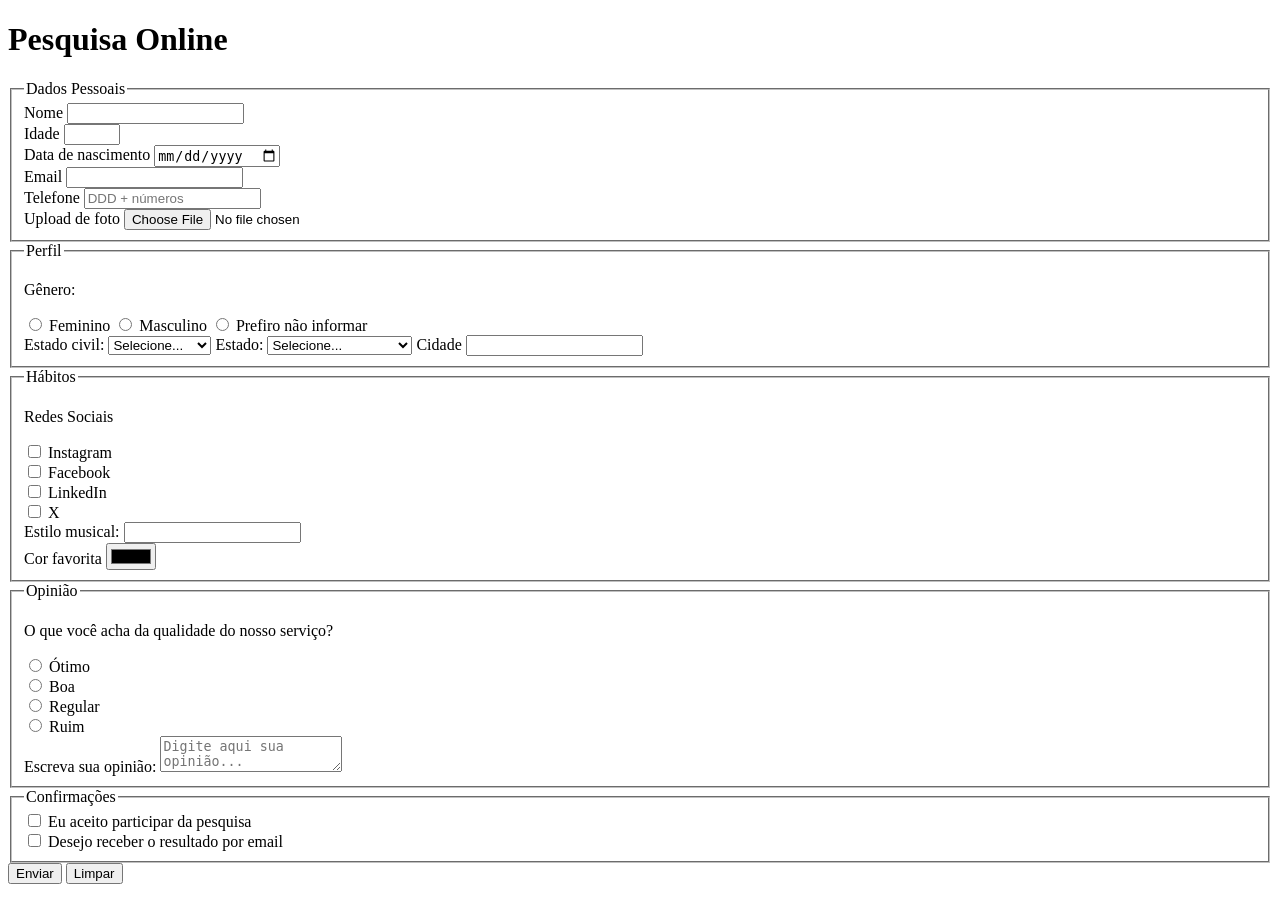
==== index.html @ 170439cd "feat: create section for confirmation of accepted terms lgpd" ====
<!DOCTYPE html>
<html lang="en">
<head>
    <meta charset="UTF-8">
    <meta name="viewport" content="width=device-width, initial-scale=1.0">
    <title>Pesquisa Culturama</title>
</head>
<body>
    <header>
        <h1>Pesquisa Online</h1>
    </header>
    <section>
        <form action="" method="get">
            <fieldset>
                <legend>Dados Pessoais</legend>

                <label for="name">Nome</label>
                <input id="name" type="text" name="userName" required>
                <br>
                <label for="age">Idade</label>
                <input id="age" type="number" name="userAge" min="12" max="100" required>
                <br>
                <label for="birthDate">Data de nascimento</label>
                <input id="birthDate" type="date" name="birthDate">
                <br>
                <label for="email">Email</label>
                <input id="email" type="email" name="userEmail" required>
                <br>
                <label for="phoneNumber">Telefone</label>
                <input id="phoneNumber" type="tel" name="userPhoneNumber" pattern="[0-9]{11}" placeholder="DDD + números">
                <br>
                <label for="image">Upload de foto</label>
                <input id="image" type="file" accept="image/*" name="userImage" >
                <br>
            </fieldset>
            <fieldset>
                <legend>Perfil</legend>

                <p>Gênero:</p>
                <input id="fem" type="radio" name="userGender" value="Feminino">
                <label for="fem">Feminino</label>

                <input id="masc" type="radio" name="userGender" value="Masculino">
                <label for="masc">Masculino</label>

                <input id="notInformed" type="radio" name="userGender" value="NotInformed">
                <label for="notInformed">Prefiro não informar</label>
                <br>
                <label for="maritalStatus">Estado civil:</label>
                <select id="maritalStatus" name="userMaritalStatus">
                    <option value="NotInformed">Selecione...</option>
                    <option value="Casado">Casado</option>
                    <option value="Solteiro">Solteiro</option>
                    <option value="Divorciado">Divorciado</option>
                    <option value="UniaoEstavel">União estável</option>
                </select>

                <label for="state">Estado:</label>
                <select id="state" name="userState" required>
                    <option value="NotInformed">Selecione...</option>
                    <option value="Acre">Acre</option>
                    <option value="Alagoas">Alagoas</option>
                    <option value="Amapa">Amapá</option>
                    <option value="Amazonas">Amazonas</option>
                    <option value="Bahia">Bahia</option>
                    <option value="Ceara">Ceará</option>
                    <option value="DistritoFederal">Distrito Federal</option>
                    <option value="EspiritoSanto">Espirito Santo</option>
                    <option value="Goias">Goiás</option>
                    <option value="Maranhao">Maranhão</option>
                    <option value="MatoGrossoDoSul">Mato Grosso do Sul</option>
                    <option value="MatoGrosso">Mato Grosso</option>
                    <option value="MinasGerais">Minas Gerais</option>
                    <option value="Para">Pará</option>
                    <option value="Paraiba">Paraíba</option>
                    <option value="Parana">Paraná</option>
                    <option value="Pernambuco">Pernambuco</option>
                    <option value="Piaui">Piauí</option>
                    <option value="RioDeJaneiro">Rio de Janeiro</option>
                    <option value="RioGrandeDoNorte">Rio Grande do Norte</option>
                    <option value="RioGrandeDoSul">Rio Grande do Sul</option>
                    <option value="Rondonia">Rondônia</option>
                    <option value="Roraima">Roraima</option>
                    <option value="SantaCatarina">Santa Catarina</option>
                    <option value="SaoPaulo">São Paulo</option>
                    <option value="Sergipe">Sergipe</option>
                    <option value="Tocantins">Tocantins</option>
                </select>

                <label for="city">Cidade</label>
                <input id="city" type="text" name="userCity">
            </fieldset>
            <fieldset>
                <legend>Hábitos</legend>

                <p>Redes Sociais</p>
                <input id="instagram" type="checkbox" name="social" value="Instagram">
                <label for="instagram">Instagram</label>
                <br>
                <input id="instagram" type="checkbox" name="social" value="Facebook">
                <label for="instagram">Facebook</label>
                <br>
                <input id="linkedin" type="checkbox" name="social" value="Linkedin">
                <label for="linkedin">LinkedIn</label>
                <br>
                <input id="x" type="checkbox" name="social" value="X">
                <label for="x">X</label>
                <br>
                <label for="musicStyle">Estilo musical:</label>
                <input list="stylesTypes" id="musicStyle" name="userMusicStyle" type="text">
                <datalist id="stylesTypes">
                    <option value="Rock">
                    <option value="Pop">
                    <option value="Samba">
                    <option value=Forró>
                </datalist>
                <br>
                <label for="favoriteColor">Cor favorita</label>
                <input id="favoriteColor" type="color" name="userFavoriteColor">
            </fieldset>
            <fieldset>
                <legend>Opinião</legend>
                <p>O que você acha da qualidade do nosso serviço?</p>
                <input id="otimo" type="radio" name="userOpinion" value="Otimo">
                <label for="otimo">Ótimo</label>
                <br>
                <input id="boa" type="radio" name="userOpinion" value="Boa">
                <label for="boa">Boa</label>
                <br>
                <input id="regular" type="radio" name="userOpinion" value="Regular">
                <label for="regular">Regular</label>
                <br>
                <input id="ruim" type="radio" name="userOpinion" value="Ruim">
                <label for="ruim">Ruim</label>
                <br>
                <label for="comment">Escreva sua opinião:</label>
                <textarea id="comment" name="userComment" placeholder="Digite aqui sua opinião..."></textarea>
            </fieldset>
            <fieldset>
                <legend>Confirmações</legend>
                <input id="userLgpdTerm" type="checkbox" name="userLgpd" value="Accepted" required>
                <label for="userLgpdTerm">Eu aceito participar da pesquisa</label>
                <br>
                <input id="userGetResult" type="checkbox" name="getResult"  value="Accepted">
                <label for="userGetResult">Desejo receber o resultado por email</label>
            </fieldset>
            <button type="submit">Enviar</button>
            <button type="reset">Limpar</button>
        </form>
    </section>
</body>
</html>
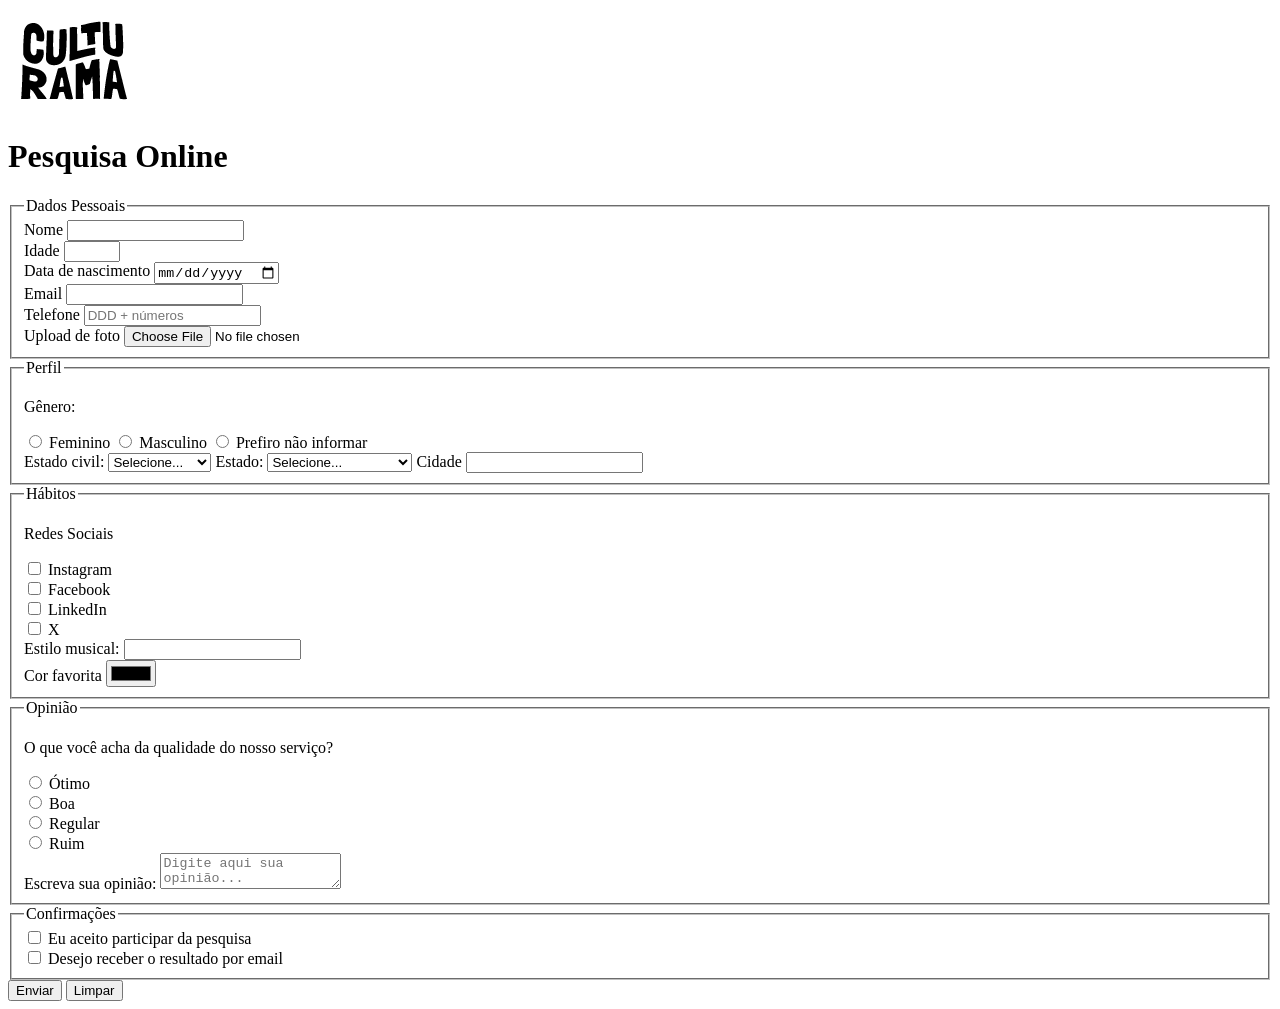
==== commit 46b4776d: "feat: add logo in header" ====
--- a/index.html
+++ b/index.html
@@ -3,10 +3,12 @@
 <head>
     <meta charset="UTF-8">
     <meta name="viewport" content="width=device-width, initial-scale=1.0">
+    <link rel="icon" href="culturama-favicon.png">
     <title>Pesquisa Culturama</title>
 </head>
 <body>
     <header>
+        <img src="img/logo-culturama.png" alt="logo culturama">
         <h1>Pesquisa Online</h1>
     </header>
     <section>
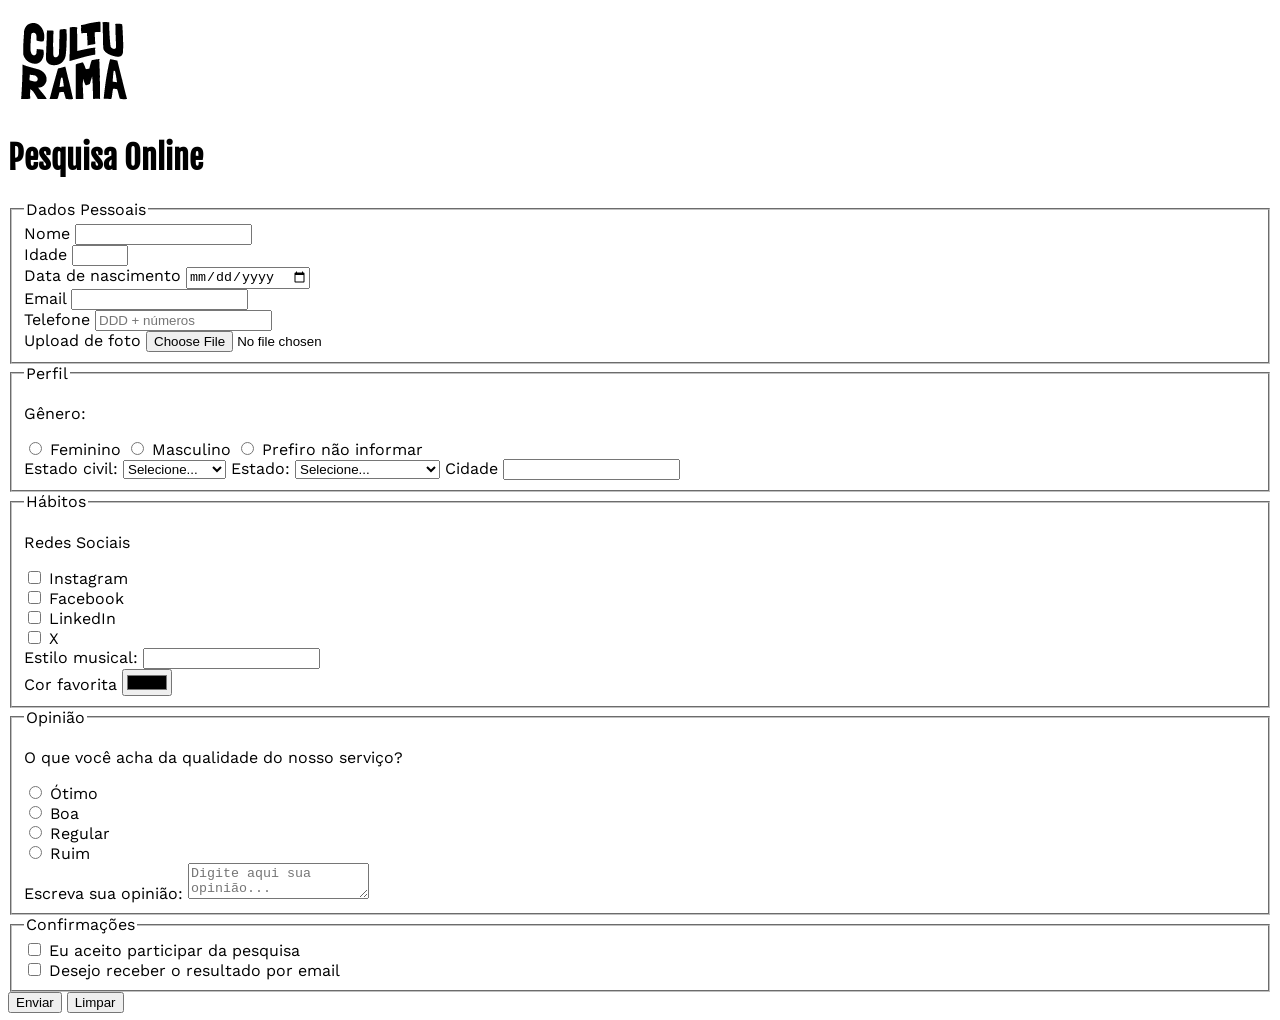
==== commit 077b3247: "feat: add family of fonts" ====
--- a/index.html
+++ b/index.html
@@ -4,6 +4,11 @@
     <meta charset="UTF-8">
     <meta name="viewport" content="width=device-width, initial-scale=1.0">
     <link rel="icon" href="culturama-favicon.png">
+    <link rel="stylesheet" href="css/style.css">
+    <link rel="preconnect" href="https://fonts.googleapis.com">
+    <link rel="preconnect" href="https://fonts.gstatic.com" crossorigin>
+    <link href="https://fonts.googleapis.com/css2?family=Fjalla+One&family=Work+Sans&display=swap" rel="stylesheet">
+    
     <title>Pesquisa Culturama</title>
 </head>
 <body>
--- a/css/style.css
+++ b/css/style.css
@@ -0,0 +1,7 @@
+body{
+     font-family: "Work Sans", sans-serif;
+}
+
+h1{
+    font-family: "Fjalla One", sans-serif;
+}
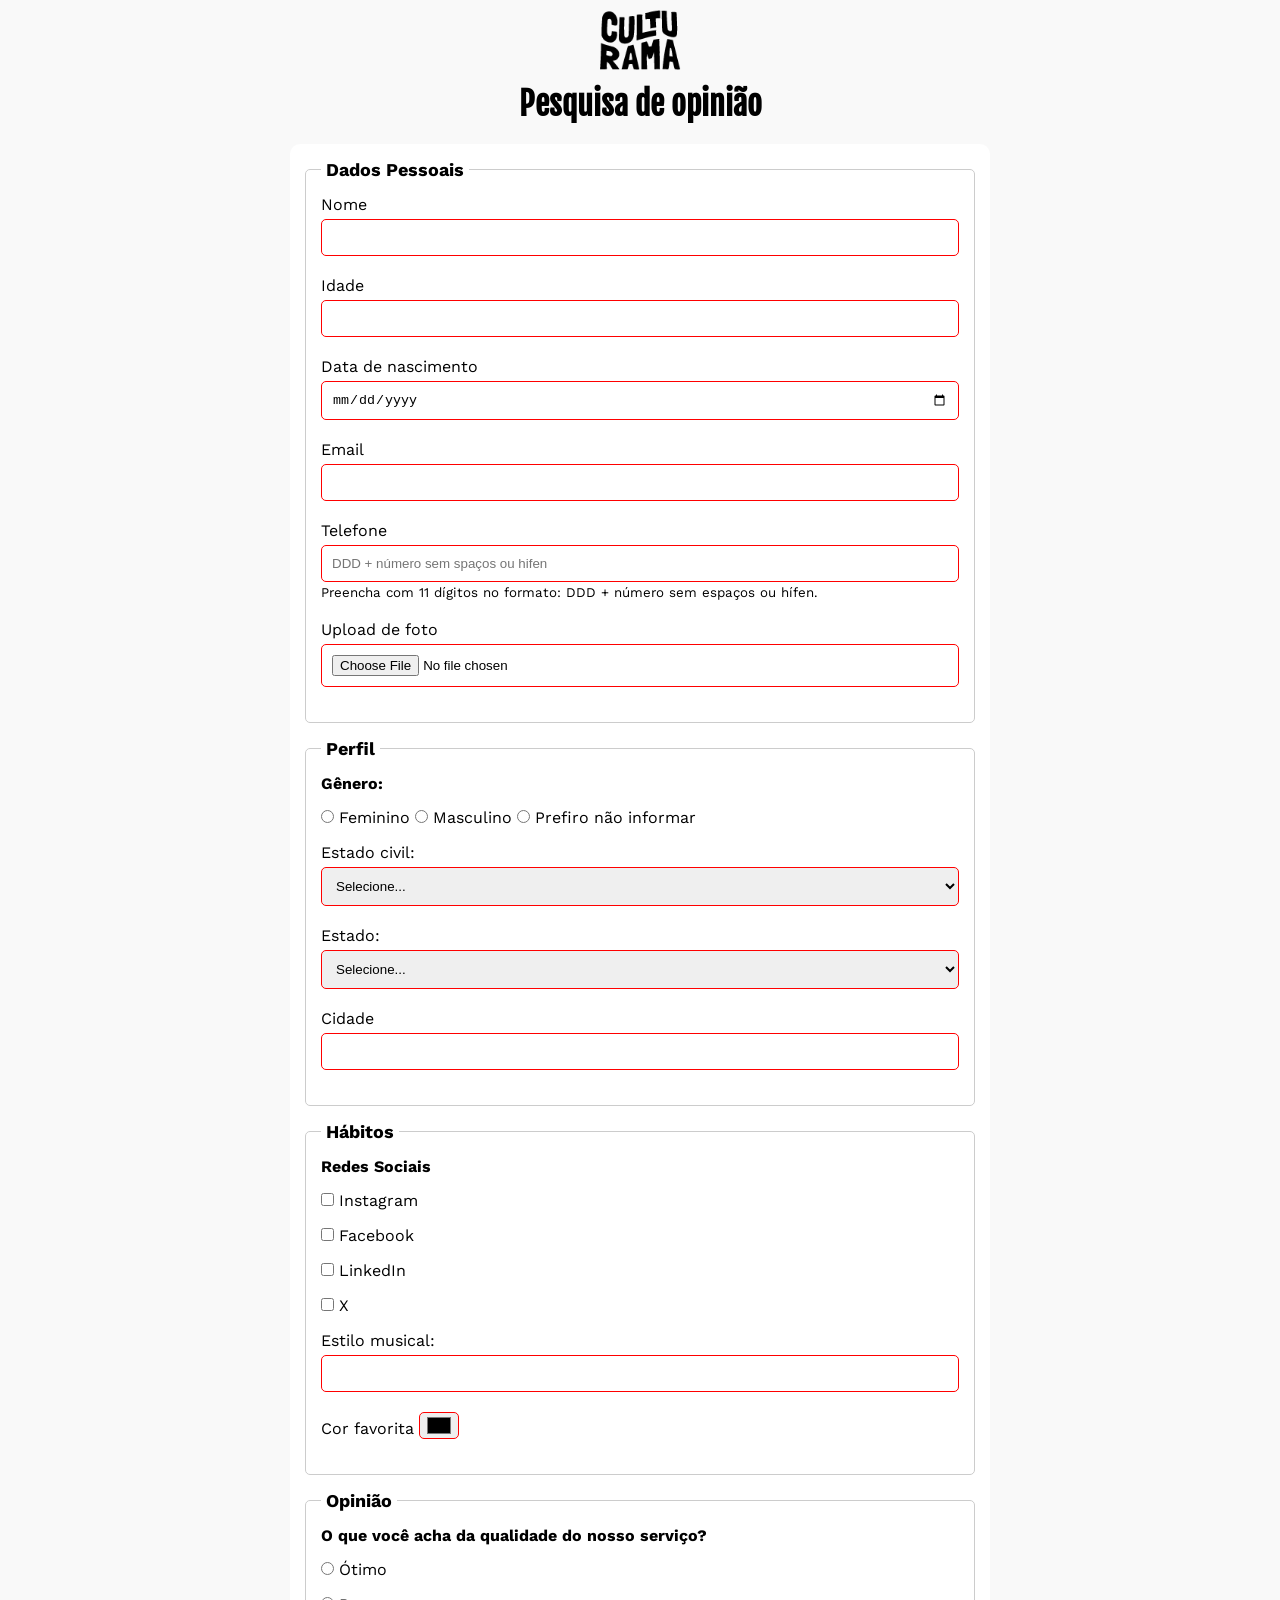
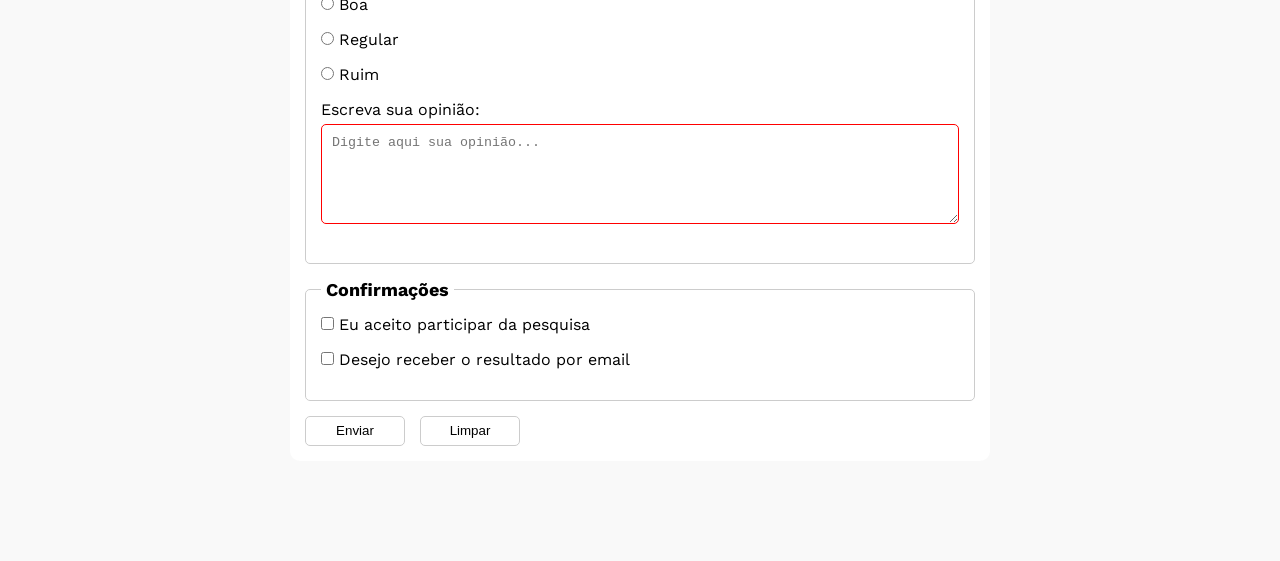
==== commit e2e06c87: "feat: add style in index page" ====
--- a/index.html
+++ b/index.html
@@ -1,5 +1,5 @@
 <!DOCTYPE html>
-<html lang="en">
+<html lang="pt-br">
 <head>
     <meta charset="UTF-8">
     <meta name="viewport" content="width=device-width, initial-scale=1.0">
@@ -12,148 +12,151 @@
     <title>Pesquisa Culturama</title>
 </head>
 <body>
+    <main>
     <header>
         <img src="img/logo-culturama.png" alt="logo culturama">
-        <h1>Pesquisa Online</h1>
+        <h1>Pesquisa de opinião</h1>
     </header>
-    <section>
-        <form action="" method="get">
-            <fieldset>
-                <legend>Dados Pessoais</legend>
+        <section>
+            <form action="sucesso.html" method="get">
+                <fieldset>
+                    <legend>Dados Pessoais</legend>
 
-                <label for="name">Nome</label>
-                <input id="name" type="text" name="userName" required>
-                <br>
-                <label for="age">Idade</label>
-                <input id="age" type="number" name="userAge" min="12" max="100" required>
-                <br>
-                <label for="birthDate">Data de nascimento</label>
-                <input id="birthDate" type="date" name="birthDate">
-                <br>
-                <label for="email">Email</label>
-                <input id="email" type="email" name="userEmail" required>
-                <br>
-                <label for="phoneNumber">Telefone</label>
-                <input id="phoneNumber" type="tel" name="userPhoneNumber" pattern="[0-9]{11}" placeholder="DDD + números">
-                <br>
-                <label for="image">Upload de foto</label>
-                <input id="image" type="file" accept="image/*" name="userImage" >
-                <br>
-            </fieldset>
-            <fieldset>
-                <legend>Perfil</legend>
+                    <label for="name">Nome</label>
+                    <input id="name" type="text" name="userName" required>
+                    <br>
+                    <label for="age">Idade</label>
+                    <input id="age" type="number" name="userAge" min="12" max="100" required>
+                    <br>
+                    <label for="birthDate">Data de nascimento</label>
+                    <input id="birthDate" type="date" name="birthDate">
+                    <br>
+                    <label for="email">Email</label>
+                    <input id="email" type="email" name="userEmail" required>
+                    <br>
+                    <label for="phoneNumber">Telefone</label>
+                    <input id="phoneNumber" type="tel" name="userPhoneNumber" pattern="[0-9]{11}" placeholder="DDD + número sem spaços ou hifen" aria-describedby="phoneHelp">
+                    <small id="phoneHelp">Preencha com 11 dígitos no formato: DDD + número sem espaços ou hífen.</small>
+                    <br>
+                    <label for="image">Upload de foto</label>
+                    <input id="image" type="file" accept="image/*" name="userImage" >
+                    <br>
+                </fieldset>
+                <fieldset>
+                    <legend>Perfil</legend>
 
-                <p>Gênero:</p>
-                <input id="fem" type="radio" name="userGender" value="Feminino">
-                <label for="fem">Feminino</label>
+                    <p>Gênero:</p>
+                    <input id="fem" type="radio" name="userGender" value="Feminino">
+                    <label for="fem">Feminino</label>
 
-                <input id="masc" type="radio" name="userGender" value="Masculino">
-                <label for="masc">Masculino</label>
+                    <input id="masc" type="radio" name="userGender" value="Masculino">
+                    <label for="masc">Masculino</label>
 
-                <input id="notInformed" type="radio" name="userGender" value="NotInformed">
-                <label for="notInformed">Prefiro não informar</label>
-                <br>
-                <label for="maritalStatus">Estado civil:</label>
-                <select id="maritalStatus" name="userMaritalStatus">
-                    <option value="NotInformed">Selecione...</option>
-                    <option value="Casado">Casado</option>
-                    <option value="Solteiro">Solteiro</option>
-                    <option value="Divorciado">Divorciado</option>
-                    <option value="UniaoEstavel">União estável</option>
-                </select>
+                    <input id="notInformed" type="radio" name="userGender" value="NotInformed">
+                    <label for="notInformed">Prefiro não informar</label>
+                    <br>
+                    <label for="maritalStatus">Estado civil:</label>
+                    <select id="maritalStatus" name="userMaritalStatus">
+                        <option value="NotInformed">Selecione...</option>
+                        <option value="Casado">Casado</option>
+                        <option value="Solteiro">Solteiro</option>
+                        <option value="Divorciado">Divorciado</option>
+                        <option value="UniaoEstavel">União estável</option>
+                    </select>
 
-                <label for="state">Estado:</label>
-                <select id="state" name="userState" required>
-                    <option value="NotInformed">Selecione...</option>
-                    <option value="Acre">Acre</option>
-                    <option value="Alagoas">Alagoas</option>
-                    <option value="Amapa">Amapá</option>
-                    <option value="Amazonas">Amazonas</option>
-                    <option value="Bahia">Bahia</option>
-                    <option value="Ceara">Ceará</option>
-                    <option value="DistritoFederal">Distrito Federal</option>
-                    <option value="EspiritoSanto">Espirito Santo</option>
-                    <option value="Goias">Goiás</option>
-                    <option value="Maranhao">Maranhão</option>
-                    <option value="MatoGrossoDoSul">Mato Grosso do Sul</option>
-                    <option value="MatoGrosso">Mato Grosso</option>
-                    <option value="MinasGerais">Minas Gerais</option>
-                    <option value="Para">Pará</option>
-                    <option value="Paraiba">Paraíba</option>
-                    <option value="Parana">Paraná</option>
-                    <option value="Pernambuco">Pernambuco</option>
-                    <option value="Piaui">Piauí</option>
-                    <option value="RioDeJaneiro">Rio de Janeiro</option>
-                    <option value="RioGrandeDoNorte">Rio Grande do Norte</option>
-                    <option value="RioGrandeDoSul">Rio Grande do Sul</option>
-                    <option value="Rondonia">Rondônia</option>
-                    <option value="Roraima">Roraima</option>
-                    <option value="SantaCatarina">Santa Catarina</option>
-                    <option value="SaoPaulo">São Paulo</option>
-                    <option value="Sergipe">Sergipe</option>
-                    <option value="Tocantins">Tocantins</option>
-                </select>
+                    <label for="state">Estado:</label>
+                    <select id="state" name="userState" required>
+                        <option value="NotInformed">Selecione...</option>
+                        <option value="Acre">Acre</option>
+                        <option value="Alagoas">Alagoas</option>
+                        <option value="Amapa">Amapá</option>
+                        <option value="Amazonas">Amazonas</option>
+                        <option value="Bahia">Bahia</option>
+                        <option value="Ceara">Ceará</option>
+                        <option value="DistritoFederal">Distrito Federal</option>
+                        <option value="EspiritoSanto">Espirito Santo</option>
+                        <option value="Goias">Goiás</option>
+                        <option value="Maranhao">Maranhão</option>
+                        <option value="MatoGrossoDoSul">Mato Grosso do Sul</option>
+                        <option value="MatoGrosso">Mato Grosso</option>
+                        <option value="MinasGerais">Minas Gerais</option>
+                        <option value="Para">Pará</option>
+                        <option value="Paraiba">Paraíba</option>
+                        <option value="Parana">Paraná</option>
+                        <option value="Pernambuco">Pernambuco</option>
+                        <option value="Piaui">Piauí</option>
+                        <option value="RioDeJaneiro">Rio de Janeiro</option>
+                        <option value="RioGrandeDoNorte">Rio Grande do Norte</option>
+                        <option value="RioGrandeDoSul">Rio Grande do Sul</option>
+                        <option value="Rondonia">Rondônia</option>
+                        <option value="Roraima">Roraima</option>
+                        <option value="SantaCatarina">Santa Catarina</option>
+                        <option value="SaoPaulo">São Paulo</option>
+                        <option value="Sergipe">Sergipe</option>
+                        <option value="Tocantins">Tocantins</option>
+                    </select>
 
-                <label for="city">Cidade</label>
-                <input id="city" type="text" name="userCity">
-            </fieldset>
-            <fieldset>
-                <legend>Hábitos</legend>
+                    <label for="city">Cidade</label>
+                    <input id="city" type="text" name="userCity">
+                </fieldset>
+                <fieldset>
+                    <legend>Hábitos</legend>
 
-                <p>Redes Sociais</p>
-                <input id="instagram" type="checkbox" name="social" value="Instagram">
-                <label for="instagram">Instagram</label>
-                <br>
-                <input id="instagram" type="checkbox" name="social" value="Facebook">
-                <label for="instagram">Facebook</label>
-                <br>
-                <input id="linkedin" type="checkbox" name="social" value="Linkedin">
-                <label for="linkedin">LinkedIn</label>
-                <br>
-                <input id="x" type="checkbox" name="social" value="X">
-                <label for="x">X</label>
-                <br>
-                <label for="musicStyle">Estilo musical:</label>
-                <input list="stylesTypes" id="musicStyle" name="userMusicStyle" type="text">
-                <datalist id="stylesTypes">
-                    <option value="Rock">
-                    <option value="Pop">
-                    <option value="Samba">
-                    <option value=Forró>
-                </datalist>
-                <br>
-                <label for="favoriteColor">Cor favorita</label>
-                <input id="favoriteColor" type="color" name="userFavoriteColor">
-            </fieldset>
-            <fieldset>
-                <legend>Opinião</legend>
-                <p>O que você acha da qualidade do nosso serviço?</p>
-                <input id="otimo" type="radio" name="userOpinion" value="Otimo">
-                <label for="otimo">Ótimo</label>
-                <br>
-                <input id="boa" type="radio" name="userOpinion" value="Boa">
-                <label for="boa">Boa</label>
-                <br>
-                <input id="regular" type="radio" name="userOpinion" value="Regular">
-                <label for="regular">Regular</label>
-                <br>
-                <input id="ruim" type="radio" name="userOpinion" value="Ruim">
-                <label for="ruim">Ruim</label>
-                <br>
-                <label for="comment">Escreva sua opinião:</label>
-                <textarea id="comment" name="userComment" placeholder="Digite aqui sua opinião..."></textarea>
-            </fieldset>
-            <fieldset>
-                <legend>Confirmações</legend>
-                <input id="userLgpdTerm" type="checkbox" name="userLgpd" value="Accepted" required>
-                <label for="userLgpdTerm">Eu aceito participar da pesquisa</label>
-                <br>
-                <input id="userGetResult" type="checkbox" name="getResult"  value="Accepted">
-                <label for="userGetResult">Desejo receber o resultado por email</label>
-            </fieldset>
-            <button type="submit">Enviar</button>
-            <button type="reset">Limpar</button>
-        </form>
-    </section>
+                    <p>Redes Sociais</p>
+                    <input id="instagram" type="checkbox" name="social" value="Instagram">
+                    <label for="instagram">Instagram</label>
+                    <br>
+                    <input id="instagram" type="checkbox" name="social" value="Facebook">
+                    <label for="instagram">Facebook</label>
+                    <br>
+                    <input id="linkedin" type="checkbox" name="social" value="Linkedin">
+                    <label for="linkedin">LinkedIn</label>
+                    <br>
+                    <input id="x" type="checkbox" name="social" value="X">
+                    <label for="x">X</label>
+                    <br>
+                    <label for="musicStyle">Estilo musical:</label>
+                    <input list="stylesTypes" id="musicStyle" name="userMusicStyle" type="text">
+                    <datalist id="stylesTypes">
+                        <option value="Rock">
+                        <option value="Pop">
+                        <option value="Samba">
+                        <option value=Forró>
+                    </datalist>
+                    <br>
+                    <label for="favoriteColor">Cor favorita</label>
+                    <input id="favoriteColor" type="color" name="userFavoriteColor">
+                </fieldset>
+                <fieldset>
+                    <legend>Opinião</legend>
+                    <p>O que você acha da qualidade do nosso serviço?</p>
+                    <input id="otimo" type="radio" name="userOpinion" value="Otimo">
+                    <label for="otimo">Ótimo</label>
+                    <br>
+                    <input id="boa" type="radio" name="userOpinion" value="Boa">
+                    <label for="boa">Boa</label>
+                    <br>
+                    <input id="regular" type="radio" name="userOpinion" value="Regular">
+                    <label for="regular">Regular</label>
+                    <br>
+                    <input id="ruim" type="radio" name="userOpinion" value="Ruim">
+                    <label for="ruim">Ruim</label>
+                    <br>
+                    <label for="comment">Escreva sua opinião:</label>
+                    <textarea id="comment" name="userComment" placeholder="Digite aqui sua opinião..."></textarea>
+                </fieldset>
+                <fieldset>
+                    <legend>Confirmações</legend>
+                    <input id="userLgpdTerm" type="checkbox" name="userLgpd" value="Accepted" required>
+                    <label for="userLgpdTerm">Eu aceito participar da pesquisa</label>
+                    <br>
+                    <input id="userGetResult" type="checkbox" name="getResult"  value="Accepted">
+                    <label for="userGetResult">Desejo receber o resultado por email</label>
+                </fieldset>
+                <button type="submit">Enviar</button>
+                <button type="reset">Limpar</button>
+            </form>
+        </section>
+    </main>
 </body>
-</html>+</html>
--- a/css/style.css
+++ b/css/style.css
@@ -1,7 +1,123 @@
+*{
+    margin: 0;
+    padding: 0;
+    box-sizing: border-box;
+}
+
 body{
-     font-family: "Work Sans", sans-serif;
+    background-color: #f9f9f9;
+    font-family: "Work Sans", sans-serif;
+}
+
+main{
+    width: 100%;
+    max-width: 700px;
+    margin: 0 auto;
+}
+
+header{
+    text-align: center;
+    margin-bottom: 20px;
+}
+
+img{
+    width: 100px;
 }
 
 h1{
     font-family: "Fjalla One", sans-serif;
+    text-align: center;
 }
+
+form{
+    background-color: #ffffff;
+    padding: 15px;
+    border-radius: 10px;
+    margin-bottom: 100px;
+}
+
+fieldset{
+    padding: 15px;
+    border: 1px solid #cccccc;
+    border-radius: 5px;
+    margin-bottom: 15px;
+}
+
+legend{
+    font-weight: bold;
+    font-size: 18px;
+    padding: 0 5px;
+}
+
+label{
+    display: inline-block;
+    margin-bottom: 5px;
+}
+
+p{
+    margin-bottom: 15px;
+    font-weight: bold;
+}
+
+input[type="tel"]{
+    margin-bottom: 0;
+}
+
+small{
+    display: inline-block;
+    margin-bottom: 20px;
+}
+
+input, select, textarea{
+    width: 100%;
+    padding: 10px;
+    margin-bottom: 20px;
+    border: 1px solid #cccccc;
+    border-radius: 5px;
+}
+
+textarea{
+    min-height: 100px;
+}
+
+input[type="radio"],
+input[type="checkbox"]{
+    width: auto;
+}
+
+input[type="color"]{
+    width: 40px;
+    padding: 0 5px;
+}
+
+input:invalid,
+select:invalid,
+textarea:invalid{
+    border-color: red;
+}
+
+input:valid,
+select:valid,
+textarea:valid{
+    border-color: red;
+}
+
+button{
+    width: 100px;
+    height: 30px;
+    margin-right: 10px;
+    background-color: #ffffff;
+    border: 1px solid #cccccc;
+    border-radius: 5px;
+    cursor: pointer;
+}
+
+button[type="submit"]:hover{
+    background-color: green;
+    color: #ffffff;
+}
+
+button[type="reset"]:hover{
+    background-color: orangered;
+    color: #ffffff;
+}
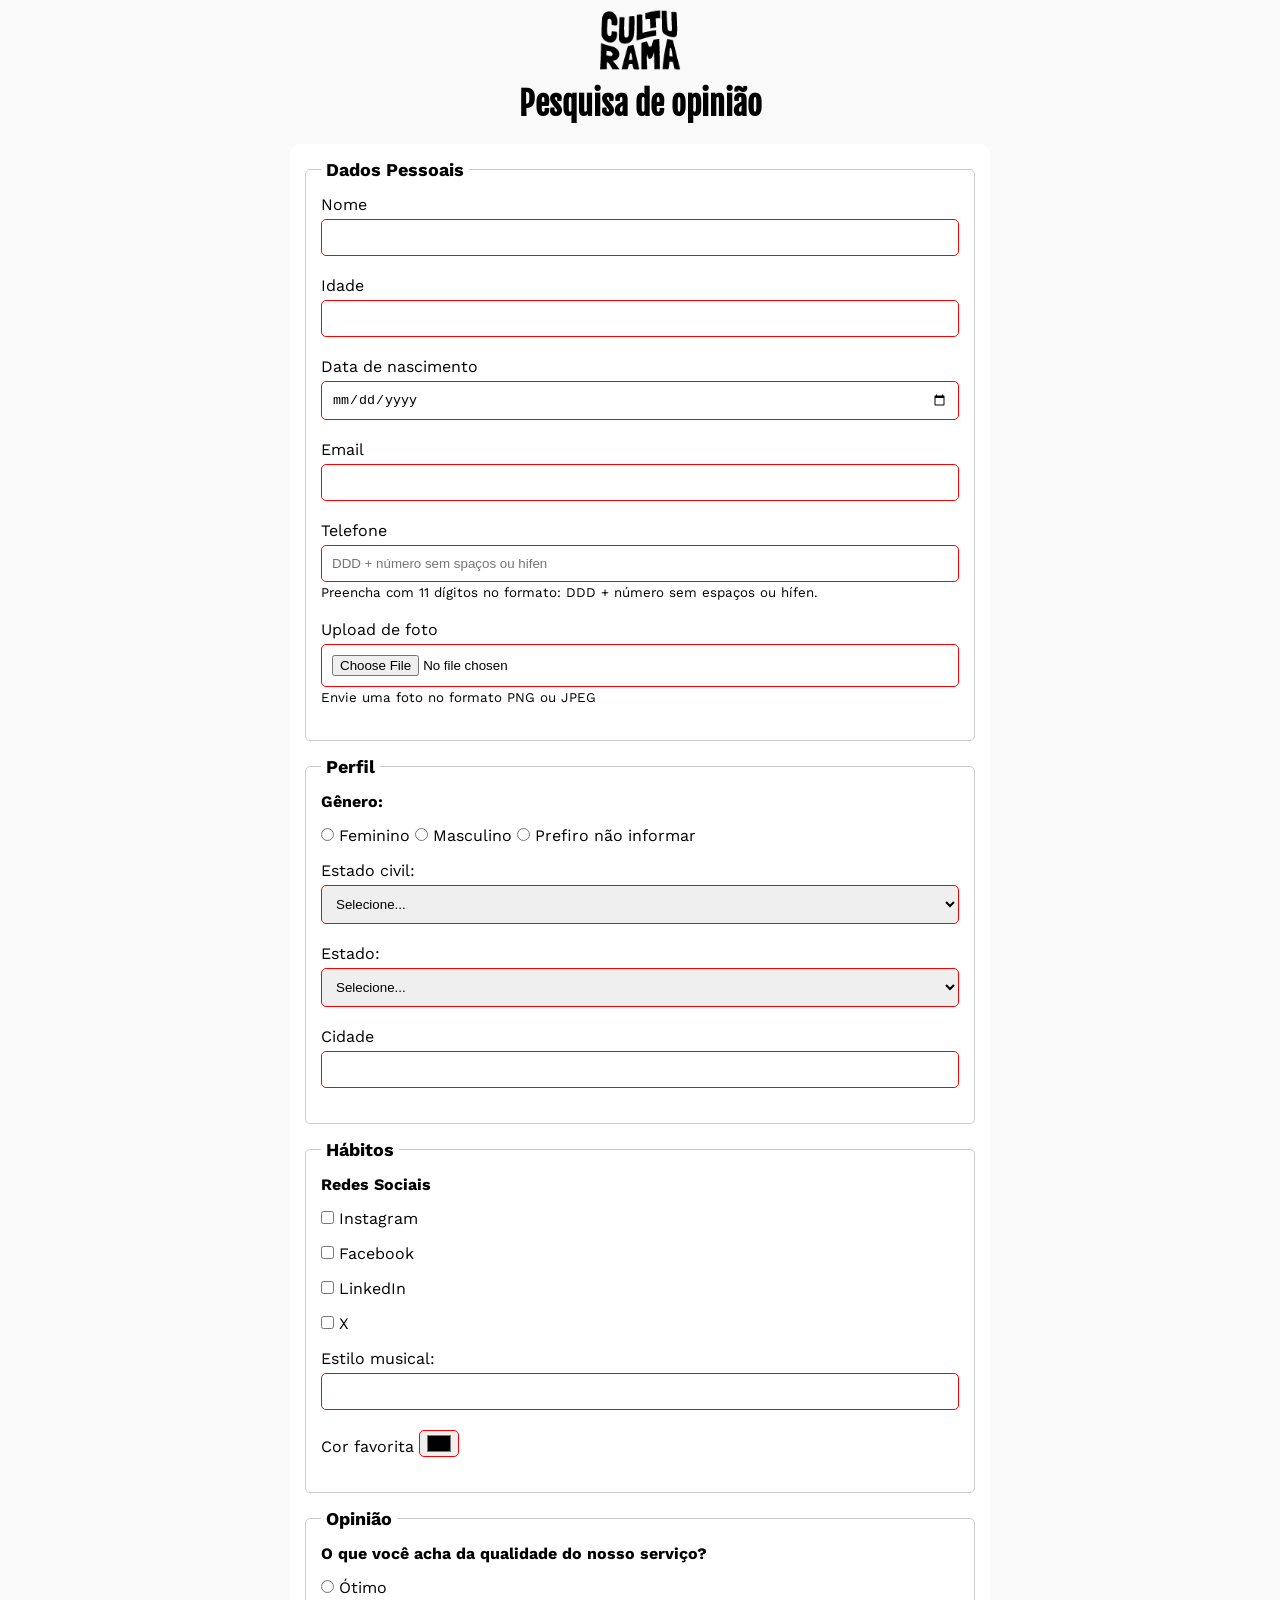
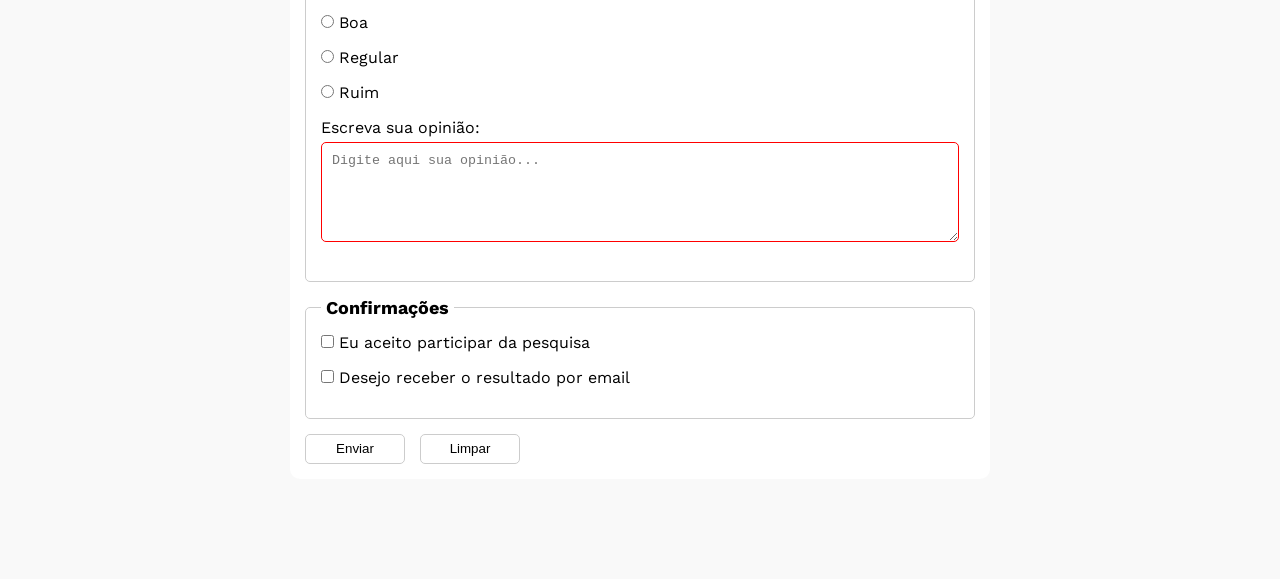
==== commit cb14b249: "feat: add tag smal for upload photo" ====
--- a/index.html
+++ b/index.html
@@ -39,7 +39,8 @@
                     <small id="phoneHelp">Preencha com 11 dígitos no formato: DDD + número sem espaços ou hífen.</small>
                     <br>
                     <label for="image">Upload de foto</label>
-                    <input id="image" type="file" accept="image/*" name="userImage" >
+                    <input id="image" type="file" accept="image/*" name="userImage" aria-describedby="imageHelp">
+                    <small id="imageHelp">Envie uma foto no formato PNG ou JPEG</small>
                     <br>
                 </fieldset>
                 <fieldset>
--- a/css/style.css
+++ b/css/style.css
@@ -59,7 +59,8 @@
     font-weight: bold;
 }
 
-input[type="tel"]{
+input[type="tel"],
+input[type="file"]{
     margin-bottom: 0;
 }
 
